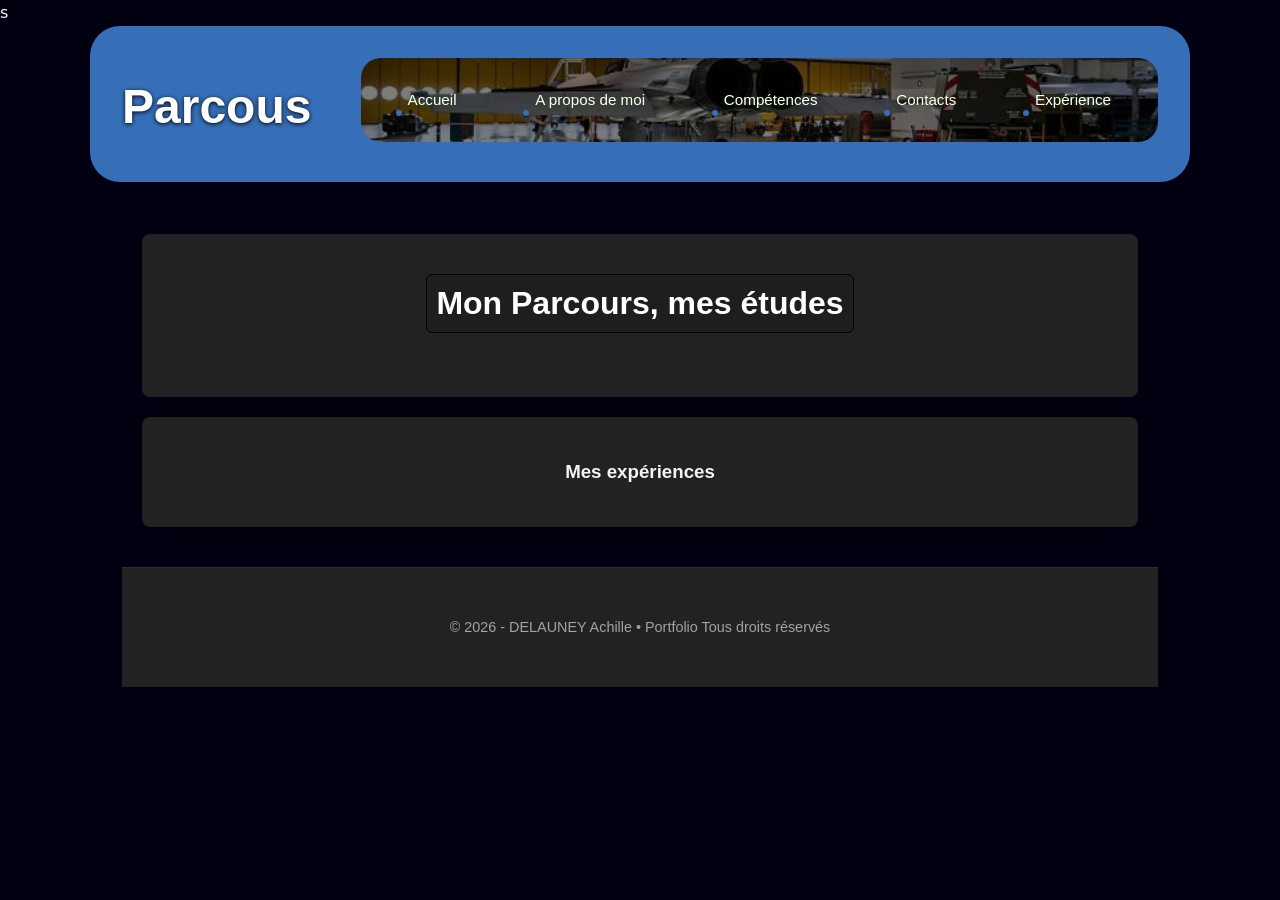
==== experience.html @ 007c7a0c "initial commit" ====
<!DOCTYPE html>
<html lang="fr">
<head>
    <meta charset="UTF-8">
    <title>Mon parcours</title>
    <meta name="viewport" content="width=device-width, initial-scale=1.0">s
    <link rel="stylesheet" href="style.css">
</head>
<body>

<header>
    <nav>
                <div class="menu-toggle" id="menu-toggle"> ☰ </div>
        <h1 class="logo">Parcous</h1>
        <ul class="menu">
            <li><a href="index.html">Accueil</a></li>
            <li><a href="Moi.html">A propos de moi</a></li>
            <li><a href="Competence.html">Compétences</a></li>
            <li><a href="contact.html">Contacts</a></li>
            <li><a href="experience.html">Expérience</a></li>
        </ul>
    </nav>
</header>
<main>
<section class="section">
    <h2>Mon Parcours, mes études</h2>
    <p><!-- Espace pour ton texte de parcours / formation / expérience --></p>
</section>
<section class="section">
<h3>Mes expériences</h3>
    <p><!-- Espace pour ton texte de parcours / formation / expérience --></p>
</section>
<footer>
    <p>© 2026 - DELAUNEY Achille • Portfolio Tous droits réservés </p>
</footer>
</body>
</html>
---- style.css ----
* {
    margin: 0;
    padding: 0;
    box-sizing: border-box;
    font-family: Arial, sans-serif;
}
html {
    scroll-behavior: smooth;
}
body {
    background: #000011;
    color: #ffffff;

}
.hero h2{
    align-items: center;
}

header {
    background: #366eb8;
    padding: 15px 30px;
    border-radius: 30px;
}

nav {
    display: flex;
    justify-content: space-between;
    align-items: center;
    gap: 30px;
}

.logo {
    color: #ffffff;
	text-shadow: 0px 1px 4px #000000;
    font-weight: bold;
}

.menu {
    list-style: none;
    display: flex;
    gap: 20px;
}

.menu a {
    color: #ffffff;
    text-decoration: none;
    text-shadow: 0px 1px 5px #23430C;
    padding: 8px 12px;     
    border-radius: 6px; 
     transition: 0.3s ease;
     position: relative;
}

.menu a::after {
    content: "";
    position: absolute;
    left: 0;
    bottom: 0;
    width: 0%;
    height: 0%;
    background-color: transparent;
	text-shadow: 0px 1px 5px #23430C;
    border: 3px solid #366eb8;
    border-radius: 6px;
    transition: 0.3s;
}
.menu a:hover::after{
    width: 100%;
}
.menu-toggle {
    display: none;
    font-size: 28px;
    color: white;
    cursor: pointer;
}
.section {
    padding: 40px;
    background: #222;
    margin: 20px;
    border-radius: 8px;
    max-width: 1000px;
    text-align: center;
    box-shadow: 0 10px 30px rgba(0,0,0,0.1);
}
#contact {
    text-align: center;
}
#hero{
    display: flex;
    flex-direction: column;
    align-items: center;
}
#hero img {
    width: 180px;
    border-radius: 50%;
    margin-bottom: 20px;
    transition: transform 0.4s ease;
}

#hero img:hover {
    transform: scale(1.05);
}

.project, .experience-item {
    margin-top: 15px;
}

form {
    display: flex;
    flex-direction: column;
    gap: 10px;
}

input, textarea {
    padding: 10px;
    border-radius: 5px;
    border: 1px solid #000000;
}

button {
    display: inline-block;
    background: #222;
    color: #ffffff;
    text-decoration: none;
    border: none;
    padding: 15px;
    cursor: pointer;
    margin-top: 20px;
    border-radius: 30px;
    transition: 0.3s;
}

button:hover {
    background: #366eb8;
}
.btn-primary {
    display: inline-block;
    margin-top: 20px;
    padding: 12px 25px;
    background: #366eb8;
    color: white;
    text-decoration: none;
    border-radius: 30px;
    transition: 0.3s;
}

.btn-primary:hover {
    background: #366eb8;
    transform: translateY(-2px);
}
.btn-linkedin {
    display: inline-block;       
    padding: 12px 25px;
    background-color: #0A66C2;    
    color: white;
    text-decoration: none;        
    border-radius: 30px;
    font-weight: bold;
    transition: 0.3s ease;
}
.btn-linkedin:hover {
    background-color: #004182;
    transform: translateY(-2px);
}
.btn-pdf {
    display: inline-block;
    margin-top: 20px;
    padding: 12px 25px;
    background: #366eb8;
    color: white;
    text-decoration: none;
    border-radius: 30px;
    transition: 0.3s;
}

.btn-pdf:hover {
        background: #366eb8;
    transform: translateY(-2px);
}

/* Section CV */
#cv-section {
    width: 100%;
    max-width: 1000px;
    margin: 40px auto;
    transition: 0.5s ease;
}

/* Cache au départ */
.cv-hidden {
    display: none;
}

/* PDF */
#cv-section iframe {
    width: 100%;
    height: 800px;
    border-radius: 10px;
}

footer {
    text-align: center;
    padding: 20px;
    background: #222;
    margin-top: 40px;
    color: var(--muted);
    font-size: 15px;
}
.photo-profile {
    width: 200px;
    border-radius: 50%;
    display: block;
    margin: 20px auto;
}
.photo-profileq img:hover {
    transform: scale(1.05);
    transition: 0.3s;
}
@media (max-width: 768px) {

    .menu {
        position: absolute;
        top: 70px;
        right: 0;
        background: #000000;
        flex-direction: column;
        width: 200px;
        display: none;
        padding: 20px;
    }

    .menu.active {
        display: flex;
    }

    .menu-toggle {
        display: block;
    }
}
.menu {
     background-image:
        linear-gradient(
            rgba(0, 0, 0, 0.5),
            rgba(0, 0, 0, 0.5)
        ),
     url("/images/mco-aae-20241116.jpg");
    background-size: cover;
    background-position: center;
    background-repeat: no-repeat;
    min-height: 10px;  
    padding: 60px 20px;
    color: rgb(0, 0, 0);
}

.menu {
    display: flex;
    align-items: flex-start;
    justify-content: space-between;
    flex-wrap: wrap;
   
}

.menu {
    flex: 1;
    min-width: 250px;
    background-color: rgba(255, 255, 255, 0);
    padding: 30px 35px;
    border-radius: 20px;
}
.menu h2 {
    font-size: 2rem;      
    margin-bottom: 20px;
}

.menu h3 {
    font-size: 2rem;      
    margin-bottom: 20px;
}

.menu p {
    font-size: 1.15rem;  
    line-height: 1.7;    
    margin-bottom: 12px;
}
.competence-nav {
    display: flex;
    justify-content: center;
    gap: 20px;
    margin-top: 20px;
}

.competence-nav a {
    text-decoration: none;
    padding: 8px 15px;
    background: #222;
    color: white;
    border-radius: 20px;
    transition: 0.3s;
}

.competence-nav a:hover {
    background: #366eb8;
}

    :root {
      --bg: #121212;
      --panel: #1e1e1e;
      --text: #f3f4f6;
      --muted: #a3a3a3;
      --accent: #366eb8;
      --radius: 12px;
    }

    * { box-sizing: border-box; margin: 0; padding: 0; }

    body {
      font-family: 'Inter', system-ui, sans-serif;
      background-attachment: fixed;
      color: var(--text);
      line-height: 1.6;
    }

    /* HEADER */
    header {
      max-width: 1100px;
      margin: auto;
      padding: 2rem 2rem 1rem;
    }

    header a {
      color: var(--accent);
      text-decoration: none;
      font-weight: 500;
      transition: color 0.2s;
    }
    header a:hover { color: #fff; }

    /* MAIN */
    main {
      max-width: 1100px;
      margin: auto;
      padding: 2rem;
    }


    .subtitle {
      color: var(--muted);
      margin-bottom: 2rem;
      font-size: 1.1rem;
    }

    /* BARRE DE NAVIGATION */
    .project-nav {
      position: sticky;
      top: 1rem;
      z-index: 100;
      display: inline-flex;
      flex-wrap: wrap;
      gap: 0.8rem;
      margin-bottom: 4rem;
      padding: 0.8rem 1.2rem;
      background: rgba(30, 30, 30, 0.8);
      backdrop-filter: blur(10px);
      border-radius: 50px;
      border: 1px solid rgba(255,255,255,0.1);
    }

    .project-nav a {
      font-size: 0.9rem;
      color: var(--text);
      text-decoration: none;
      padding: 0.4rem 1rem;
      border-radius: 999px;
      transition: background 0.2s, color 0.2s;
    }

    .project-nav a:hover {
      background: var(--accent);
      color: #fff;
    }

    /* SECTION & GRID */
    section {
      margin-bottom: 5rem;
      scroll-margin-top: 100px;
    }

    section h2 {
      font-size: 2rem;
      margin-bottom: 1.5rem;
      padding-bottom: 0.5rem;
      border-bottom: 1px solid rgba(255, 255, 255, 0.1);
      color: #fff;
    }

    .grid {
      display: grid;
      grid-template-columns: repeat(auto-fill, minmax(320px, 1fr));
      gap: 2rem;
    }
    .project {
      background: rgba(30, 30, 30, 0.6);
      border: 1px solid rgba(255,255,255,0.05);
      border-radius: var(--radius);
      padding: 2rem;
      transition: transform 0.2s, box-shadow 0.2s;
      display: flex;
      flex-direction: column;
    }

    .project:hover {
      transform: translateY(-5px);
      box-shadow: 0 10px 20px rgba(0,0,0,0.2);
      border-color: rgba(92, 128, 246, 0.3);
    }

    .project h3 {
      font-size: 1.3rem;
      margin-bottom: 1rem;
      color: #fff;
    }

    .meta {
      display: flex;
      flex-wrap: wrap;
      gap: 0.5rem;
      margin-bottom: 1.2rem;
    }

    .tag {
      font-size: 0.8rem;
      color: var(--muted);
      background: rgba(255,255,255,0.05);
      border: 1px solid rgba(255,255,255,0.1);
      padding: 0.2rem 0.6rem;
      border-radius: 6px;
    }

    .project p {
      font-size: 0.95rem;
      color: var(--muted);
      margin-bottom: 1rem;
    }

    strong { color: var(--text); }

    ul {
      margin-left: 1.2rem;
      margin-bottom: 1.5rem;
      color: var(--muted);
      font-size: 0.95rem;
    }

    .project-assets {
      margin-top: auto;
      padding-top: 1rem;
      border-top: 1px solid rgba(255,255,255,0.05);
    }

    @media (max-width: 700px) {
      h1 { font-size: 2.3rem; }
      .grid { grid-template-columns: 1fr; }
    }
    /* EN DESSOUS FAIRE TRIE */

    h1 {
      font-size: 3rem;
      font-weight: 800;
      margin-bottom: 0.5rem;
      text-align: center;
    }

    .subtitle {
      color: var(--muted);
      margin-bottom: 2rem;
      font-size: 1.1rem;
      text-align: center;
    }

    section h2 {
      font-size: 2rem;
      margin-bottom: 1.5rem;
      padding-bottom: 0.5rem;
      display: inline-block;
      color: #fff;
      background: #1e1d1f;
      border: 1px solid #000000;
      padding: 0.2rem 0.6rem;
      border-radius: 6px;
    }

    /* ZONE BASSE DE LA CARTE (PDF + IMG) */
    .project-assets {
      margin-top: auto;
      padding-top: 1rem;
      border-top: 1px solid rgba(255,255,255,0.05);
    }

    .pdf-link {
      display: inline-block;
      margin-bottom: 1rem;
      font-size: 0.9rem;
      color: var(--accent);
      font-weight: 500;
      text-decoration: none;
    }
    .pdf-link:hover { text-decoration: underline; }

    .project-image {
      width: 45%;
      height: 300px;
      object-fit: cover;
      border-radius: 8px;
      border: 1px solid rgba(255,255,255,0.1);
    }

    footer {
      text-align: center;
      padding: 3rem;
      color: var(--muted);
      font-size: 0.9rem;
      border-top: 1px solid rgba(255,255,255,0.05);
    }
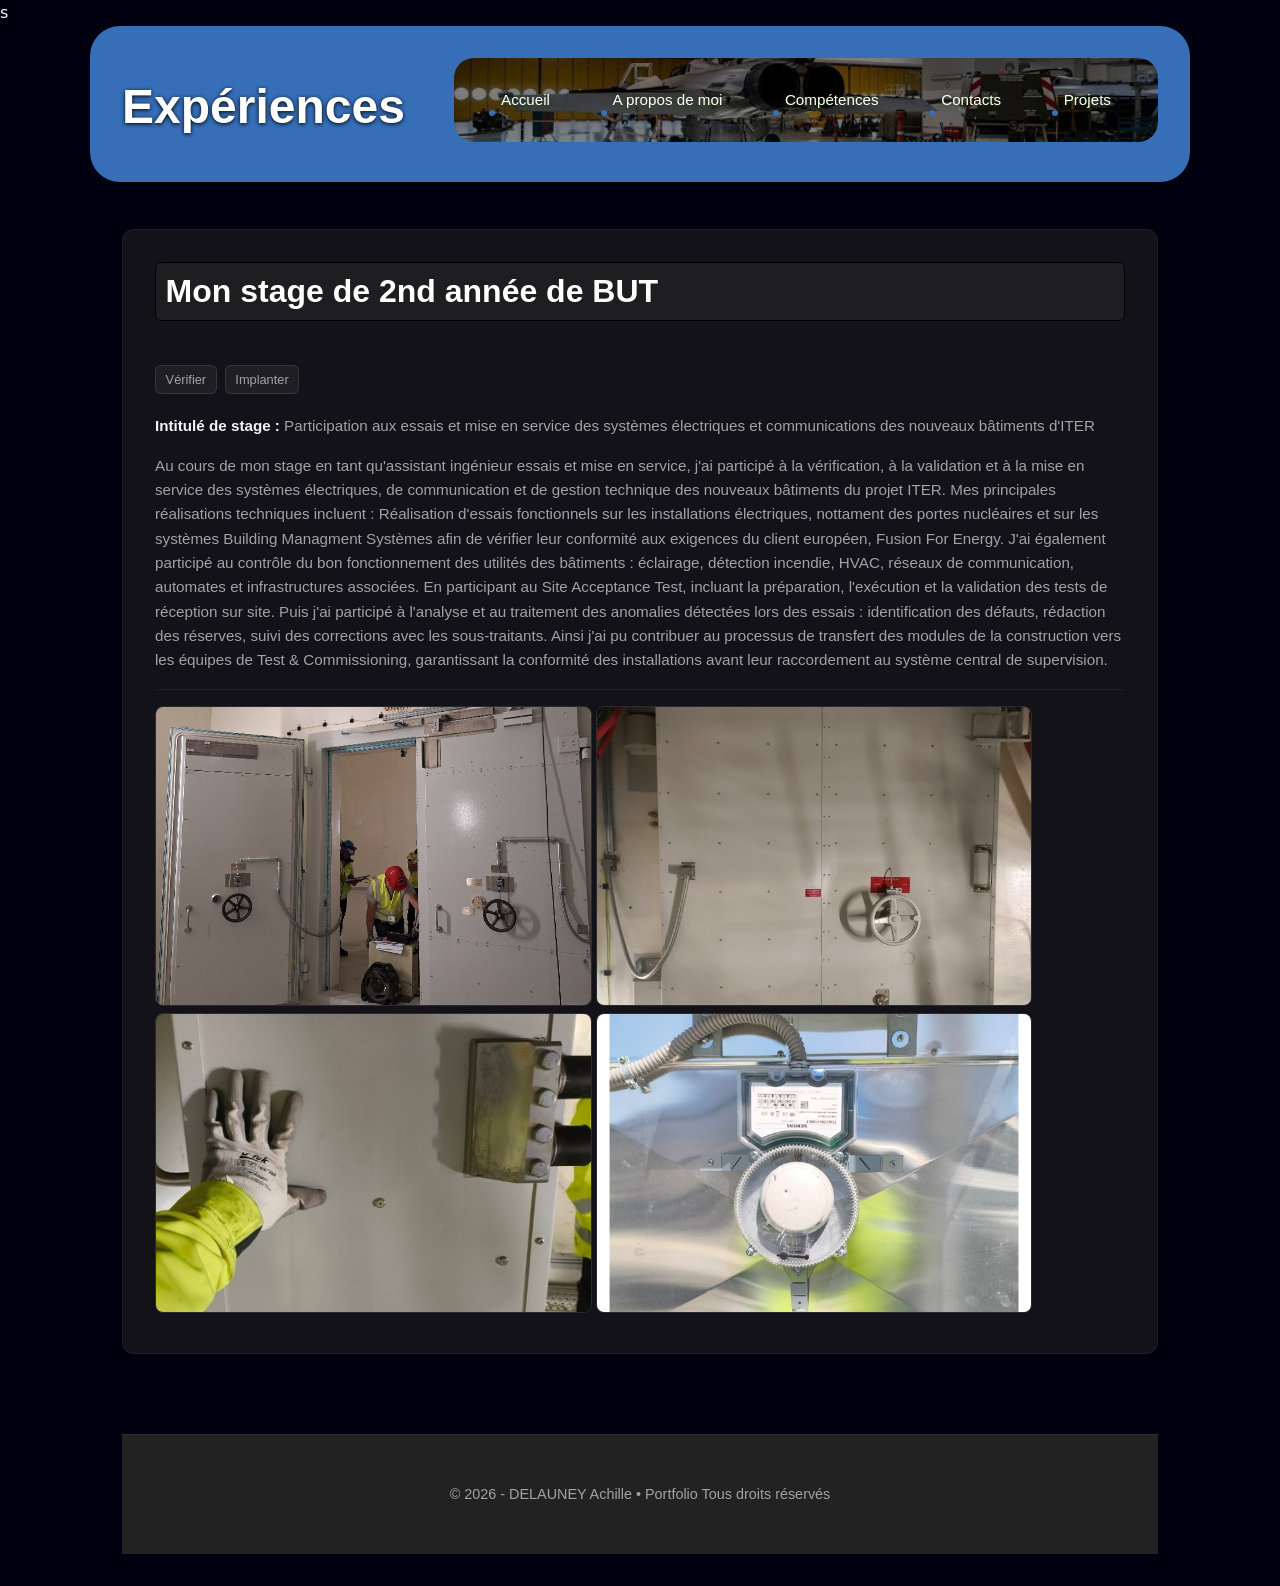
==== commit 25dde79b: "TEST" ====
--- a/experience.html
+++ b/experience.html
@@ -11,24 +11,37 @@
 <header>
     <nav>
                 <div class="menu-toggle" id="menu-toggle"> ☰ </div>
-        <h1 class="logo">Parcous</h1>
+        <h1 class="logo">Expériences</h1>
         <ul class="menu">
             <li><a href="index.html">Accueil</a></li>
             <li><a href="Moi.html">A propos de moi</a></li>
             <li><a href="Competence.html">Compétences</a></li>
             <li><a href="contact.html">Contacts</a></li>
-            <li><a href="experience.html">Expérience</a></li>
+            <li><a href="projet.html">Projets</a></li>
         </ul>
     </nav>
 </header>
 <main>
-<section class="section">
-    <h2>Mon Parcours, mes études</h2>
-    <p><!-- Espace pour ton texte de parcours / formation / expérience --></p>
-</section>
-<section class="section">
-<h3>Mes expériences</h3>
-    <p><!-- Espace pour ton texte de parcours / formation / expérience --></p>
+<section class="project">
+    <h2>Mon stage de 2nd année de BUT</h2>
+    <div class="meta">
+          <a href="verifier.html"class="tag btn-primary">Vérifier</a>
+          <a href="Competence.html#I" class="tag btn-primary">Implanter</a>
+        </div>
+        <p><strong>Intitulé de stage :</strong> Participation aux essais et mise en service des systèmes électriques et communications des nouveaux bâtiments d'ITER</p>
+        <p>Au cours de mon stage en tant qu'assistant ingénieur essais et mise en service, j'ai participé à la vérification, à la validation et à la mise en service des systèmes électriques, de communication et de gestion technique des nouveaux bâtiments du projet ITER. Mes principales réalisations techniques incluent :
+Réalisation d'essais fonctionnels sur les installations électriques, nottament des portes nucléaires et sur les systèmes Building Managment Systèmes afin de vérifier leur conformité aux exigences du client européen, Fusion For Energy.
+J'ai également participé au contrôle du bon fonctionnement des utilités des bâtiments : éclairage, détection incendie, HVAC, réseaux de communication, automates et infrastructures associées.
+En participant au Site Acceptance Test, incluant la préparation, l'exécution et la validation des tests de réception sur site.
+Puis j'ai participé à l'analyse et au traitement des anomalies détectées lors des essais : identification des défauts, rédaction des réserves, suivi des corrections avec les sous-traitants.
+Ainsi j'ai pu contribuer au processus de transfert des modules de la construction vers les équipes de Test & Commissioning, garantissant la conformité des installations avant leur raccordement au système central de supervision.</p>
+        <div class="project-assets">  
+          <img src="./images/Picture1.jpg" alt="Chassis robot sumo" class="project-image">
+          <img src="./images/Picture2.jpg" alt="Chassis robot sumo" class="project-image">
+          <img src="./images/Picture3.jpg" alt="Chassis robot sumo" class="project-image">
+                    <img src="./images/Picture4.jpg" alt="Chassis robot sumo" class="project-image">
+        </div>
+      </article>
 </section>
 <footer>
     <p>© 2026 - DELAUNEY Achille • Portfolio Tous droits réservés </p>
--- a/style.css
+++ b/style.css
@@ -243,7 +243,7 @@
             rgba(0, 0, 0, 0.5),
             rgba(0, 0, 0, 0.5)
         ),
-     url("/images/mco-aae-20241116.jpg");
+     url(/images/mco-aae-20241116.jpg);
     background-size: cover;
     background-position: center;
     background-repeat: no-repeat;
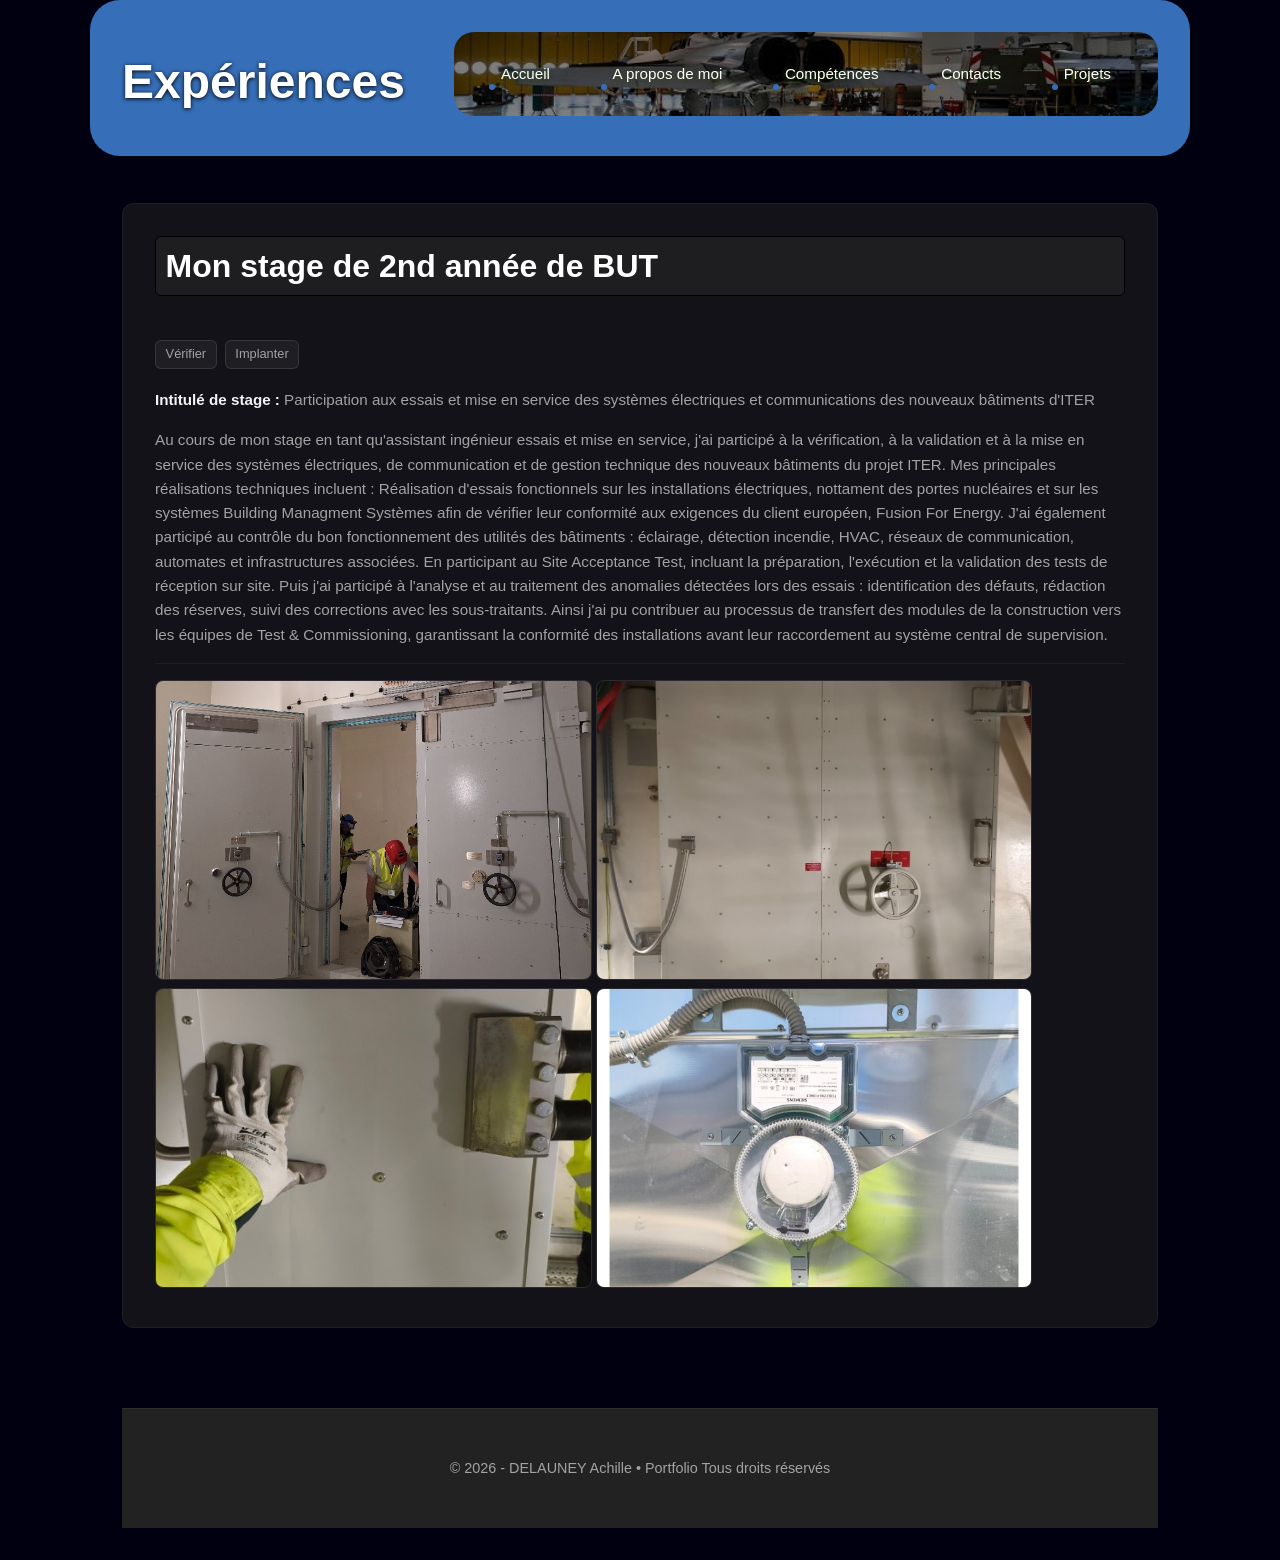
==== commit ced9fc8d: "ptnnn" ====
--- a/experience.html
+++ b/experience.html
@@ -3,7 +3,7 @@
 <head>
     <meta charset="UTF-8">
     <title>Mon parcours</title>
-    <meta name="viewport" content="width=device-width, initial-scale=1.0">s
+    <meta name="viewport" content="width=device-width, initial-scale=1.0">
     <link rel="stylesheet" href="style.css">
 </head>
 <body>
